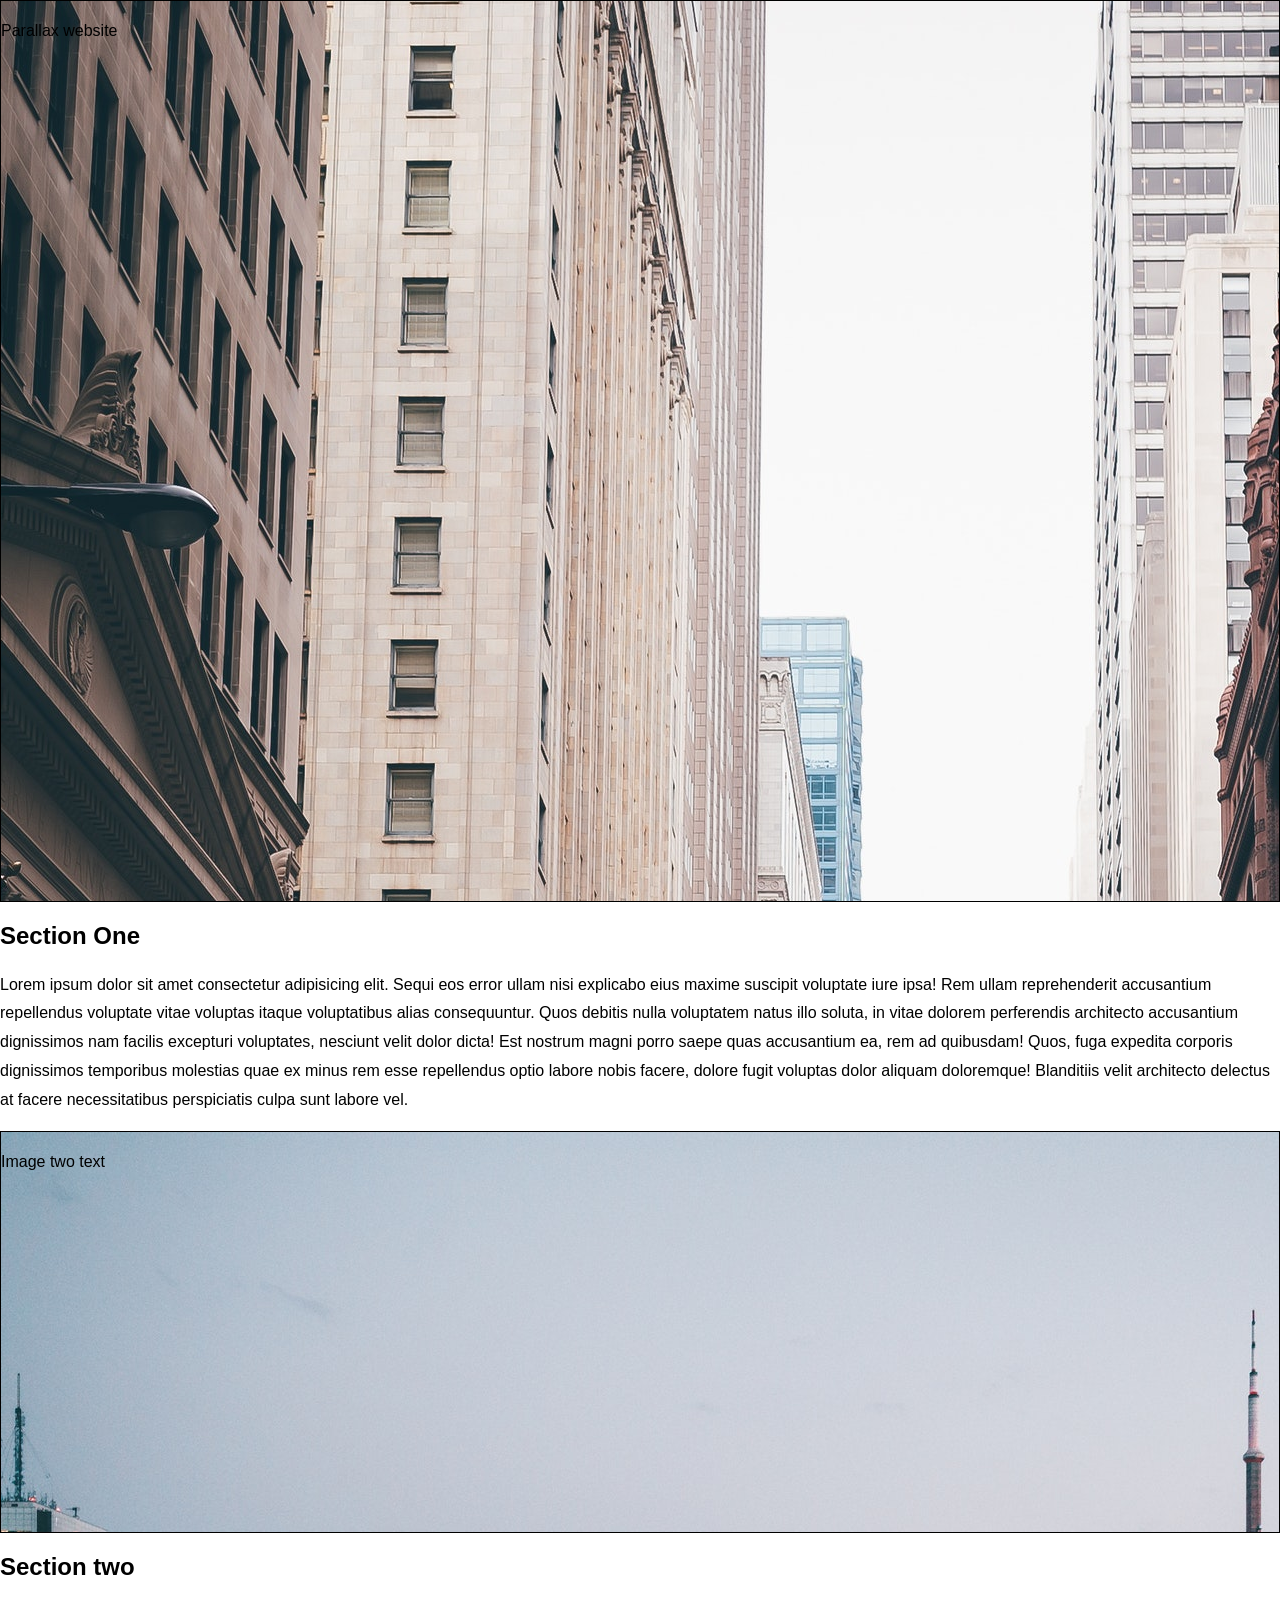
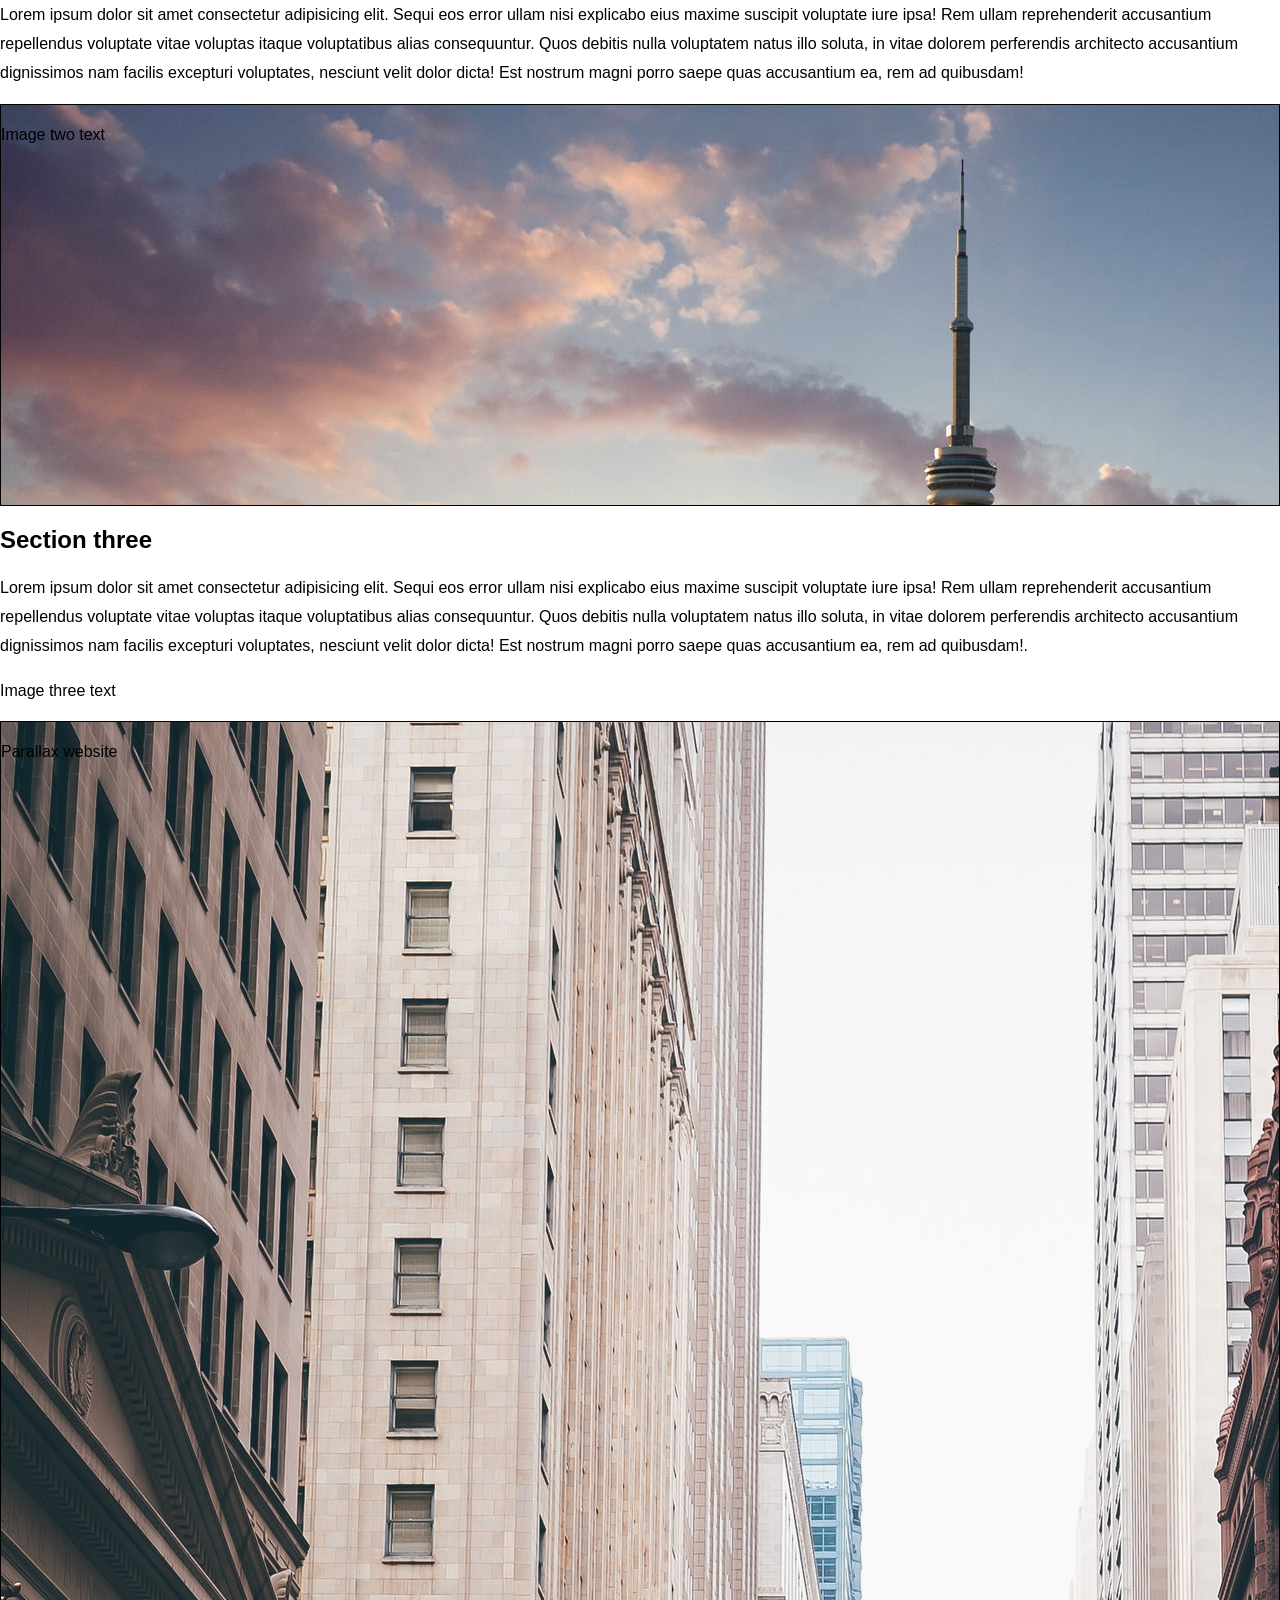
==== index.html @ 0201044d "code fixed img loaded" ====
<!DOCTYPE html>
<html lang="en">
  <head>
    <meta charset="UTF-8" />
    <meta http-equiv="X-UA-Compatible" content="IE=edge" />
    <meta name="viewport" content="width=device-width, initial-scale=1.0" />
    <link rel="stylesheet" href="./style.css" type="text/css">
   
    <title>Parallax website demo</title>
  </head>
  <body>
   <div class="pimg1">
   <div class="ptext">
      <span class="border">
        <p>Parallax website</p>
      </span>
    </div>
  </div>
         <section class="section section-light">
           <h2>Section One</h2>
             <p>Lorem ipsum dolor sit amet consectetur adipisicing elit. Sequi eos error ullam nisi explicabo eius maxime suscipit voluptate iure ipsa! Rem ullam reprehenderit accusantium repellendus voluptate vitae voluptas itaque voluptatibus alias consequuntur. Quos debitis nulla voluptatem natus illo soluta, in vitae dolorem perferendis architecto accusantium dignissimos nam facilis excepturi voluptates, nesciunt velit dolor dicta! Est nostrum magni porro saepe quas accusantium ea, rem ad quibusdam! Quos, fuga expedita corporis dignissimos temporibus molestias quae ex minus rem esse repellendus optio labore nobis facere, dolore fugit voluptas dolor aliquam doloremque! Blanditiis velit architecto delectus at facere necessitatibus perspiciatis culpa sunt labore vel.</p>
           
         </section>
         <div class="pimg2">
          <div class="ptext">
             <span class="border">
               <p>Image two text</p>
             </span>
           </div>
         </div>
         <section class="section section-dark">
          <h2>Section two </h2>
              <p>Lorem ipsum dolor sit amet consectetur adipisicing elit. Sequi eos error ullam nisi explicabo eius maxime suscipit voluptate iure ipsa! Rem ullam reprehenderit accusantium repellendus voluptate vitae voluptas itaque voluptatibus alias consequuntur. Quos debitis nulla voluptatem natus illo soluta, in vitae dolorem perferendis architecto accusantium dignissimos nam facilis excepturi voluptates, nesciunt velit dolor dicta! Est nostrum magni porro saepe quas accusantium ea, rem ad quibusdam! </p>
        </section>
        <div class="pimg3">
         <div class="ptext">
            <span class="border">
              <p>Image two text</p>
            </span>
          </div>
        </div>
         <section class="section section-dark">
          <h2>Section three </h2>
            <p>Lorem ipsum dolor sit amet consectetur adipisicing elit. Sequi eos error ullam nisi explicabo eius maxime suscipit voluptate iure ipsa! Rem ullam reprehenderit accusantium repellendus voluptate vitae voluptas itaque voluptatibus alias consequuntur. Quos debitis nulla voluptatem natus illo soluta, in vitae dolorem perferendis architecto accusantium dignissimos nam facilis excepturi voluptates, nesciunt velit dolor dicta! Est nostrum magni porro saepe quas accusantium ea, rem ad quibusdam!.</p>
          </one>
         </section>
          <div class=".pimg1">
            <div class="ptext">
               <span class="border">
                 <p>Image three text</p>
               </span>
             </div>
           </div>
           <div class="pimg1">
            <div class="ptext">
               <span class="border">
                 <p>Parallax website</p>
               </span>
             </div>
           </div>
   
    
  </body>
</html>
---- style.css ----
html,
body {
 height: 100%;
  margin: 0;
  font-family: "roboto", sans-serif;
  font-weight: 400;
  line-height: 1.8em;
  
  /* background options work in here but not below */
  /* color: #666;
  background-image: url(https://picsum.photos/id/250/2500/1400) */
}
 

.pimg1{
  background-image: url(./img1.jpg);

  min-height: 100%;
  background-color: #000000; 
  border: 1px solid #000000;
}
 
.pimg2 {
    background-image: url(./img2.jpg);
    min-height: 400px;
    border: 1px solid #000000;
   
  }
  .pimg3 {
    background-image: url(./img3.jpg);
    min-height: 400px;
    border: 1px solid #000000;
   
  }
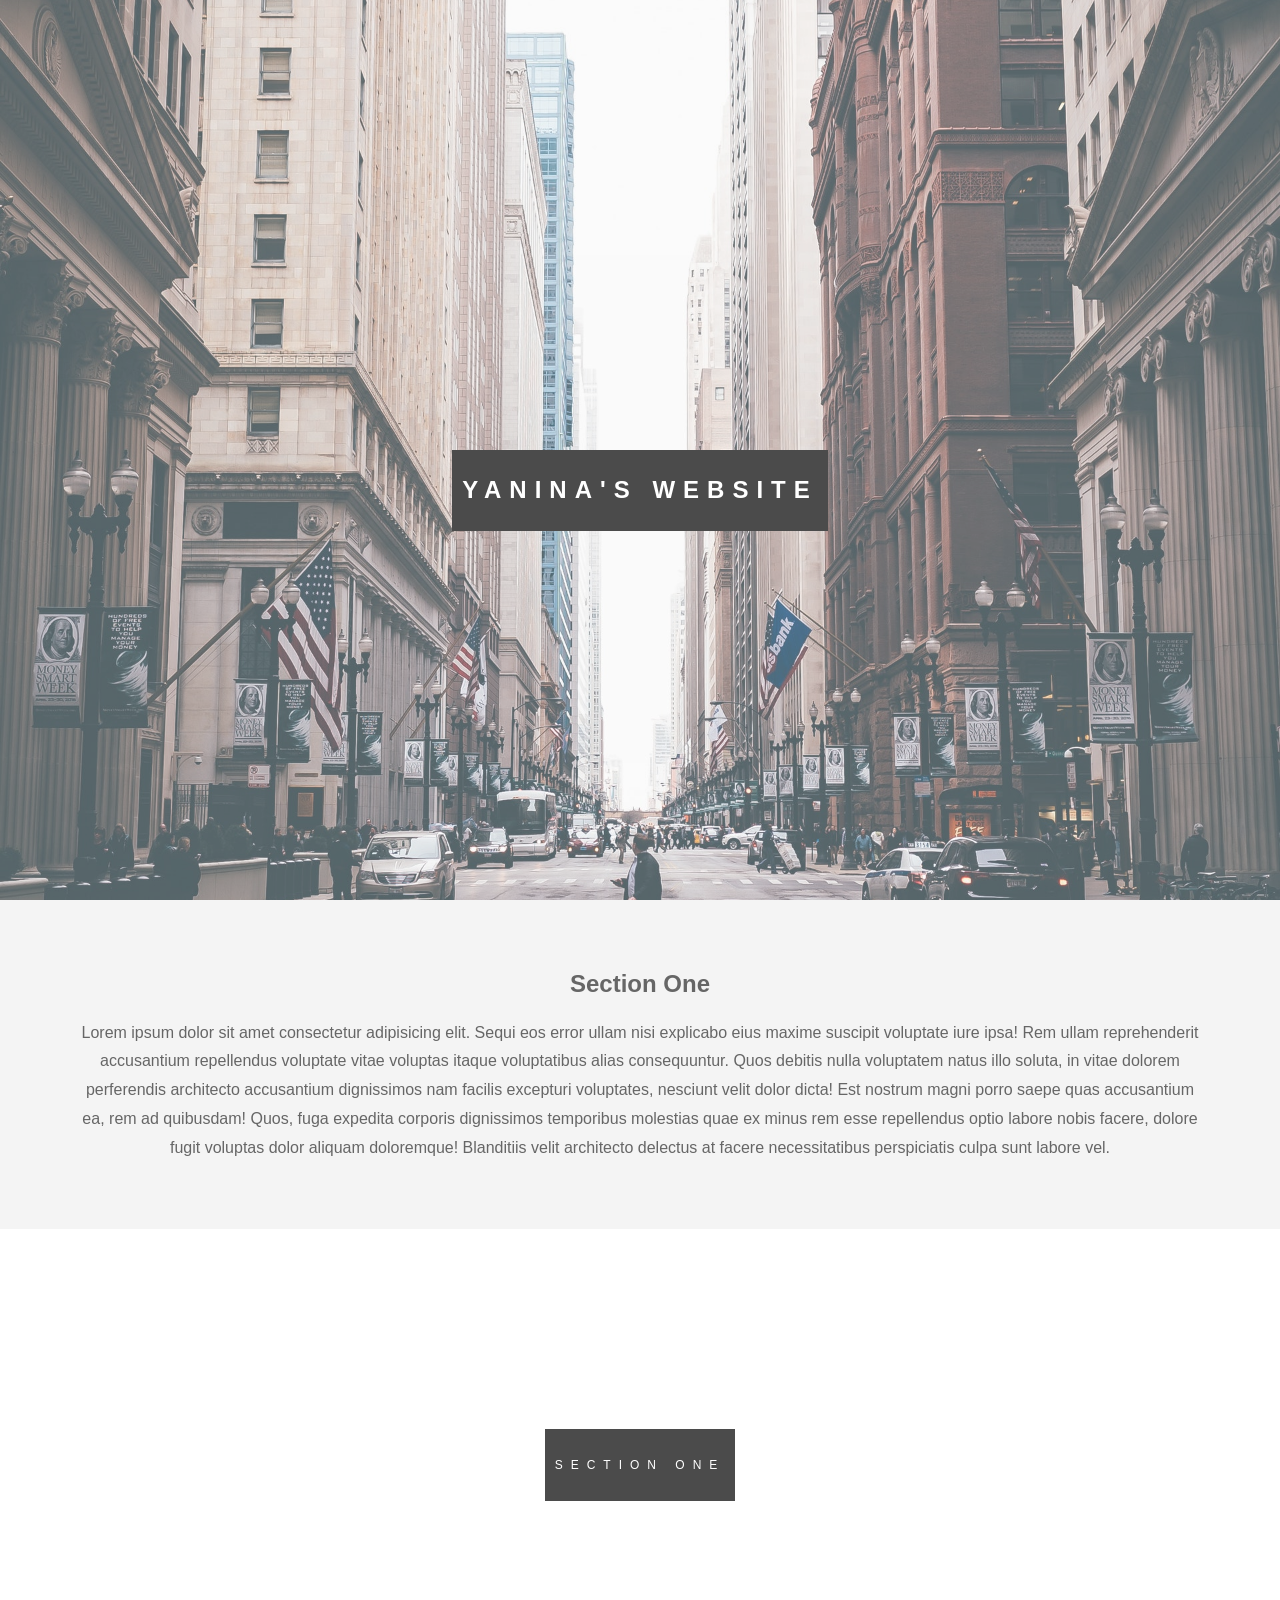
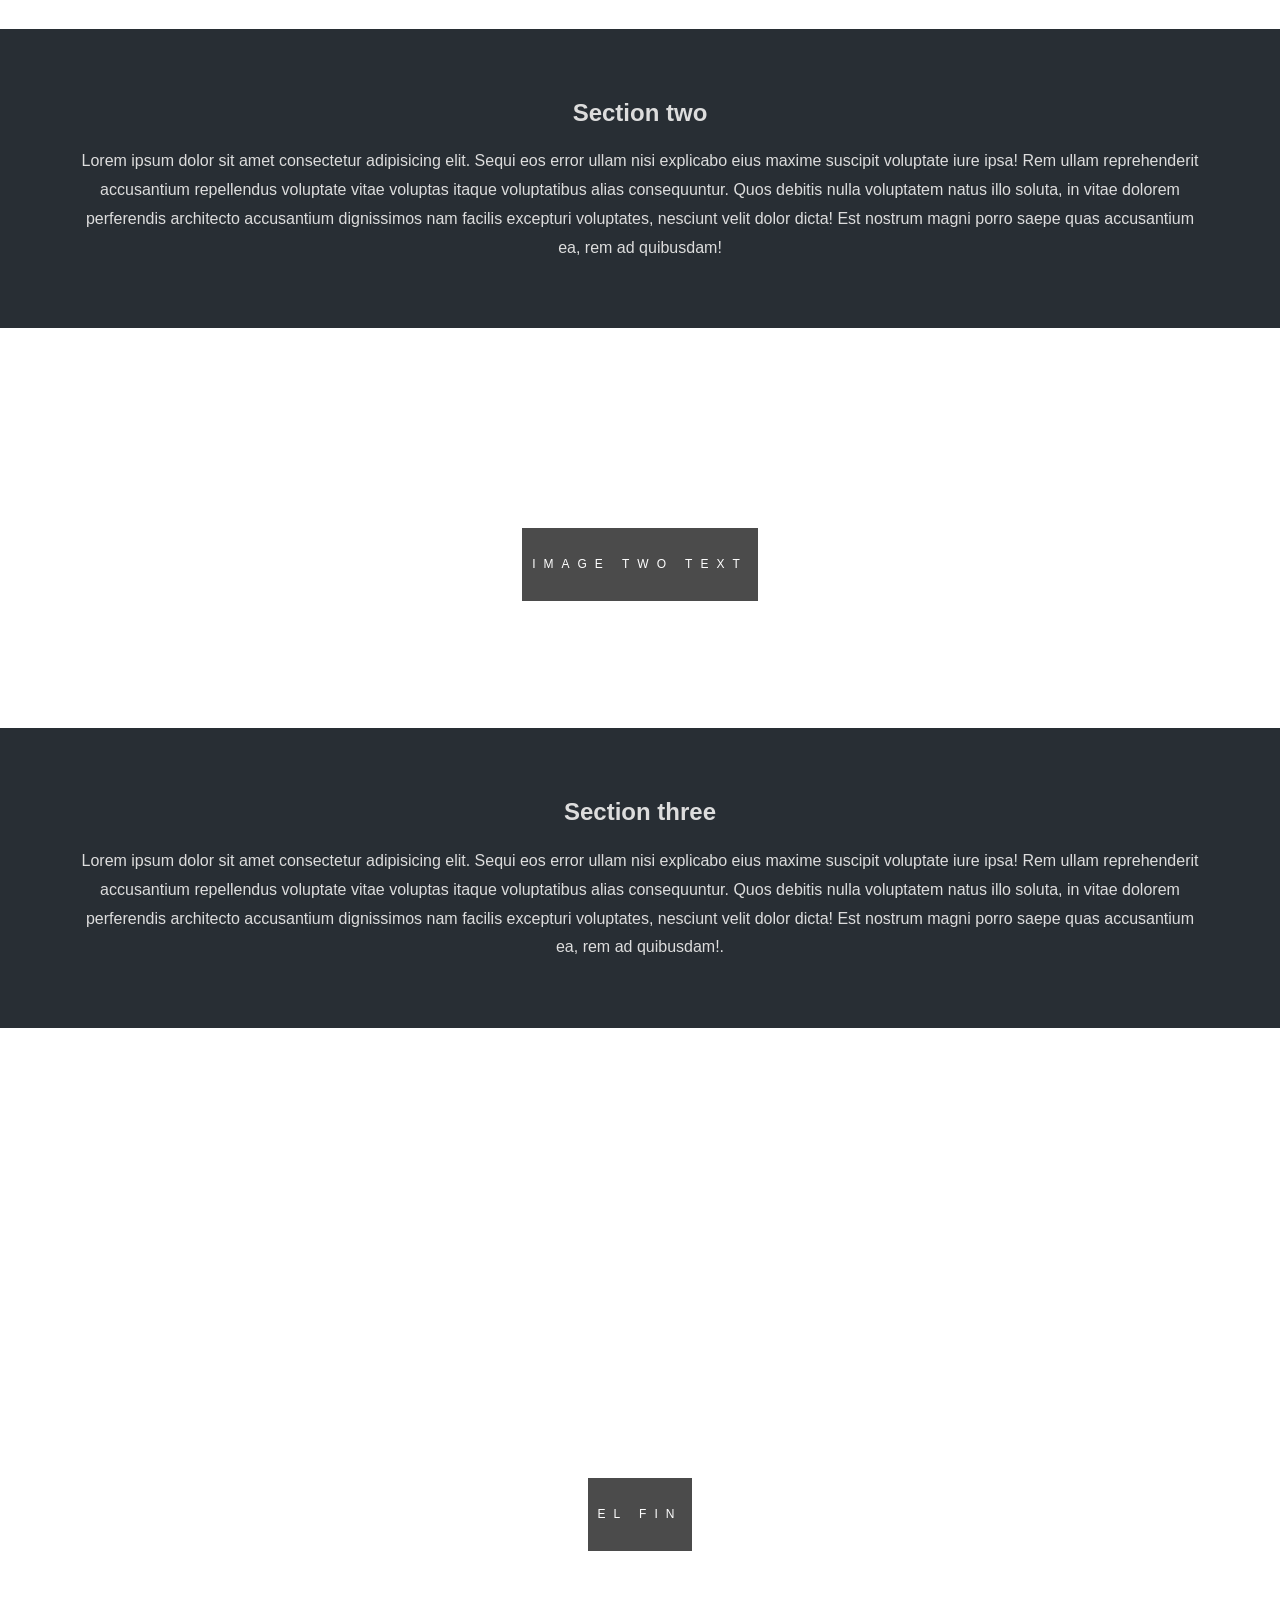
==== commit b74ac5e3: "Code fixed - standard version" ====
--- a/index.html
+++ b/index.html
@@ -12,7 +12,7 @@
    <div class="pimg1">
    <div class="ptext">
       <span class="border">
-        <p>Parallax website</p>
+        <h1>Yanina's Website</h1>
       </span>
     </div>
   </div>
@@ -23,8 +23,8 @@
          </section>
          <div class="pimg2">
           <div class="ptext">
-             <span class="border">
-               <p>Image two text</p>
+             <span class="border trans">
+              <p>section one</p>
              </span>
            </div>
          </div>
@@ -34,7 +34,7 @@
         </section>
         <div class="pimg3">
          <div class="ptext">
-            <span class="border">
+            <span class="border trans">
               <p>Image two text</p>
             </span>
           </div>
@@ -44,17 +44,11 @@
             <p>Lorem ipsum dolor sit amet consectetur adipisicing elit. Sequi eos error ullam nisi explicabo eius maxime suscipit voluptate iure ipsa! Rem ullam reprehenderit accusantium repellendus voluptate vitae voluptas itaque voluptatibus alias consequuntur. Quos debitis nulla voluptatem natus illo soluta, in vitae dolorem perferendis architecto accusantium dignissimos nam facilis excepturi voluptates, nesciunt velit dolor dicta! Est nostrum magni porro saepe quas accusantium ea, rem ad quibusdam!.</p>
           </one>
          </section>
-          <div class=".pimg1">
-            <div class="ptext">
-               <span class="border">
-                 <p>Image three text</p>
-               </span>
-             </div>
-           </div>
+          
            <div class="pimg1">
             <div class="ptext">
                <span class="border">
-                 <p>Parallax website</p>
+                 <p>el fin</p>
                </span>
              </div>
            </div>
--- a/style.css
+++ b/style.css
@@ -4,33 +4,76 @@
  height: 100%;
   margin: 0;
   font-family: "roboto", sans-serif;
+  font-size: 16px;
   font-weight: 400;
   line-height: 1.8em;
-  
-  /* background options work in here but not below */
-  /* color: #666;
-  background-image: url(https://picsum.photos/id/250/2500/1400) */
+  color: #666
+   
 }
  
+.pimg1, .pimg2, .pimg3{
+ position: relative;
+ opacity: 0.70;
+ background-position: center;
+ background-size: cover;
+ background-repeat: no-repeat;
+
+ background-attachment: fixed;
+}
 
 .pimg1{
   background-image: url(./img1.jpg);
-
   min-height: 100%;
-  background-color: #000000; 
-  border: 1px solid #000000;
+ 
 }
  
 .pimg2 {
     background-image: url(./img2.jpg);
     min-height: 400px;
-    border: 1px solid #000000;
+   
    
   }
   .pimg3 {
     background-image: url(./img3.jpg);
     min-height: 400px;
-    border: 1px solid #000000;
+    
+     }
    
+.section {
+ text-align: center;
+  padding: 50px 80px;
+}
+
+.section-light {
+ background-color:#f4f4f4;
+ color: #666;
+}
+
+.section-dark {
+ background-color:#282e34;
+ color: #ddd;
+}
+
+.ptext{
+ position: absolute;
+ top: 50%;
+ width: 100%;
+ text-align: center;
+ color: #000;
+ font-size: 12px;
+ letter-spacing: 8px;
+ text-transform: uppercase;
+}
+
+.ptext .border {
+ background-color: #000;
+  color: #fff;
+  padding: 10px;
+  display: inline-block;
+}
+
+@media (max-width: 568px) {
+  .pimg1, .pimg2, .pimg3 {
+    background-attachment: scroll;
   }
-   
+}
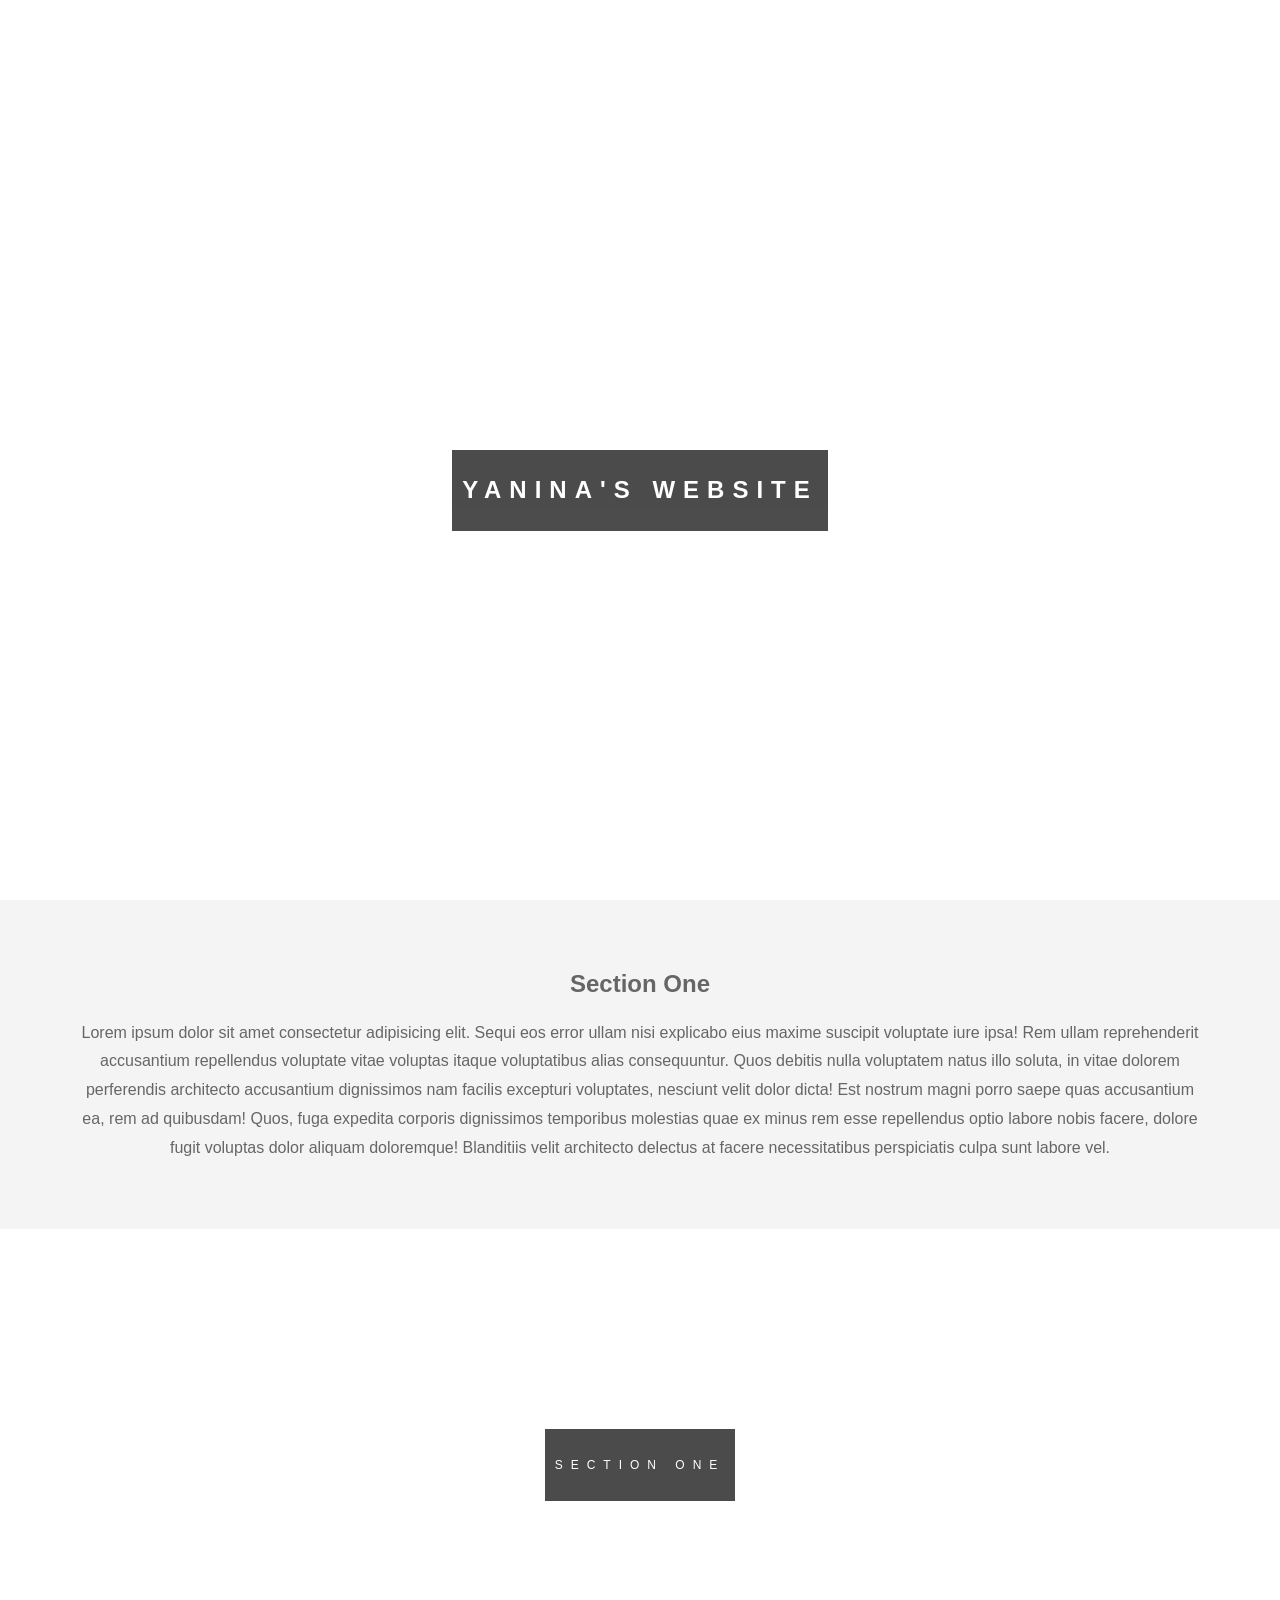
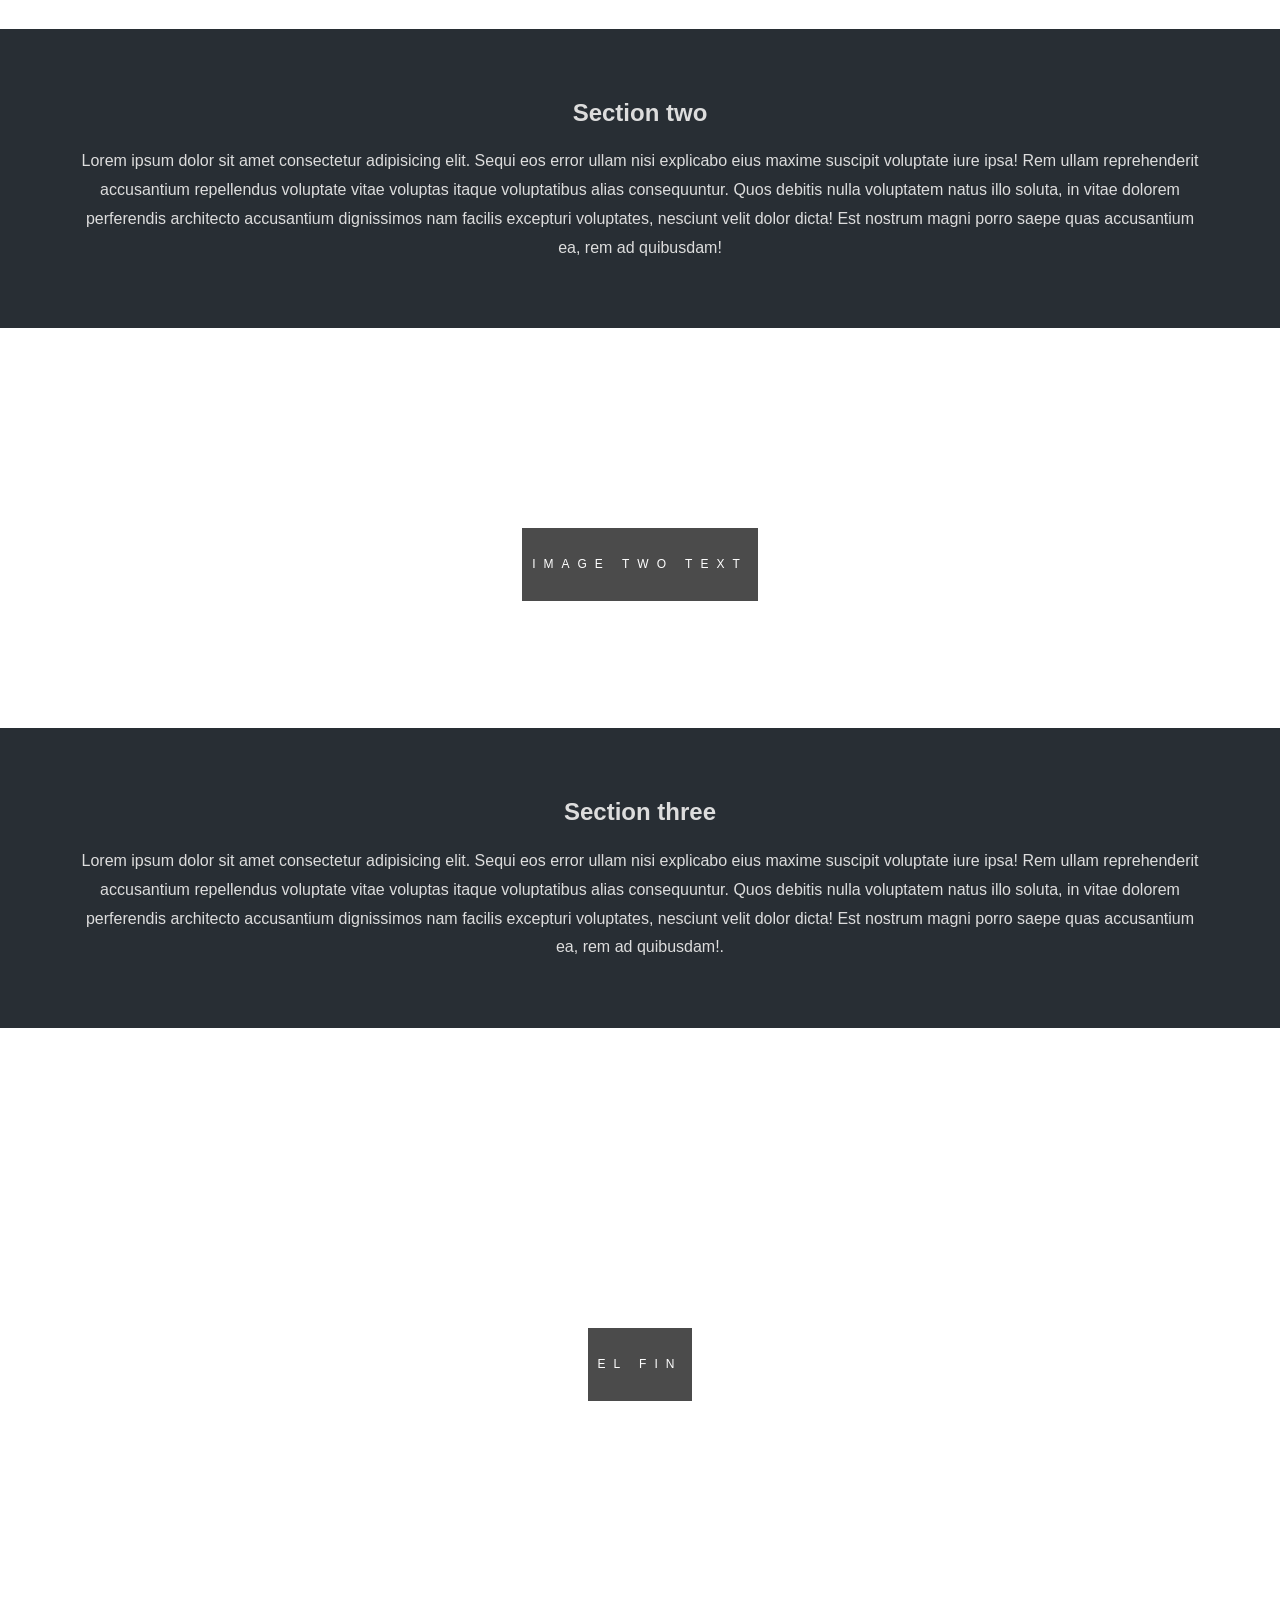
==== commit 84633ec7: "Folders reorganized, end section added" ====
--- a/index.html
+++ b/index.html
@@ -4,7 +4,7 @@
     <meta charset="UTF-8" />
     <meta http-equiv="X-UA-Compatible" content="IE=edge" />
     <meta name="viewport" content="width=device-width, initial-scale=1.0" />
-    <link rel="stylesheet" href="./style.css" type="text/css">
+    <link rel="stylesheet" href="./assests/styles/main.css" type="text/css">
    
     <title>Parallax website demo</title>
   </head>
@@ -45,7 +45,7 @@
           </one>
          </section>
           
-           <div class="pimg1">
+           <div class="pimg4">
             <div class="ptext">
                <span class="border">
                  <p>el fin</p>
--- a/assests/styles/main.css
+++ b/assests/styles/main.css
@@ -0,0 +1,84 @@
+ 
+html,
+body {
+ height: 100%;
+  margin: 0;
+  font-family: "roboto", sans-serif;
+  font-size: 16px;
+  font-weight: 400;
+  line-height: 1.8em;
+  color: #666
+   
+}
+ 
+.pimg1, .pimg2, .pimg3, .pimg4 {
+ position: relative;
+ opacity: 0.70;
+ background-position: center;
+ background-size: cover;
+ background-repeat: no-repeat;
+
+ background-attachment: fixed;
+}
+
+.pimg1{
+  background-image: url(https://picsum.photos/id/13/2550/1400);
+  min-height: 100%;
+ 
+}
+ 
+.pimg2 {
+    background-image: url(../img/cliffs.jpg);
+    min-height: 400px;
+      
+  }
+
+  .pimg3 {
+    background-image: url(../img/road.jpg);
+    min-height: 400px;
+    
+     }
+   
+  .pimg4 {
+    background-image: url(https://picsum.photos/id/13/2550/1400);
+      min-height: 600px;
+      
+       }
+.section {
+ text-align: center;
+  padding: 50px 80px;
+}
+
+.section-light {
+ background-color:#f4f4f4;
+ color: #666;
+}
+
+.section-dark {
+ background-color:#282e34;
+ color: #ddd;
+}
+
+.ptext{
+ position: absolute;
+ top: 50%;
+ width: 100%;
+ text-align: center;
+ color: #000;
+ font-size: 12px;
+ letter-spacing: 8px;
+ text-transform: uppercase;
+}
+
+.ptext .border {
+ background-color: #000;
+  color: #fff;
+  padding: 10px;
+  display: inline-block;
+}
+
+@media (max-width: 568px) {
+  .pimg1, .pimg2, .pimg3 {
+    background-attachment: scroll;
+  }
+}
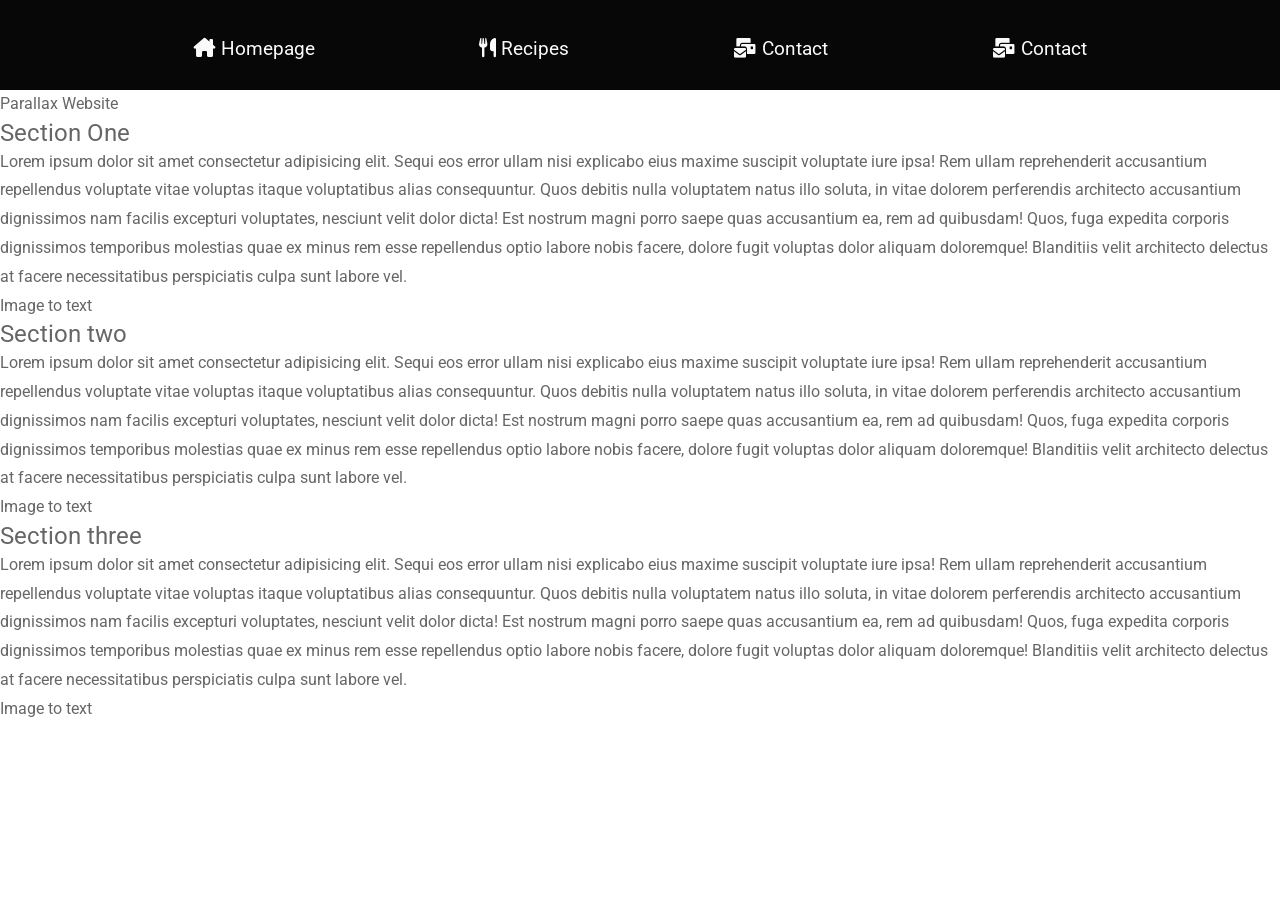
==== commit b826bffe: "Responsive nav-bar fixed Need to customize the navbar later. JS file added but the script needs to " ====
--- a/index.html
+++ b/index.html
@@ -4,55 +4,65 @@
     <meta charset="UTF-8" />
     <meta http-equiv="X-UA-Compatible" content="IE=edge" />
     <meta name="viewport" content="width=device-width, initial-scale=1.0" />
-    <link rel="stylesheet" href="./assests/styles/main.css" type="text/css">
-   
-    <title>Parallax website demo</title>
+    <link rel="stylesheet" href="./assests/css/main.css" />
+    <link rel="icon" href="./assests/img/favicon.png" />
+    <title>Landing page</title>
   </head>
   <body>
-   <div class="pimg1">
-   <div class="ptext">
-      <span class="border">
-        <h1>Yanina's Website</h1>
-      </span>
-    </div>
-  </div>
+    <header>
+      <div class="header-home">
+        <nav class="nav-bar">
+        <a href="./index.html"><i class="fa-solid fa-house-chimney"></i></i> Homepage</a>
+        <a href="./recipes.html"><i class="fa-solid fa-utensils"></i> Recipes</a>
+        <!-- Contact will be in the homepage -->
+        <a href=""><i class="fa-solid fa-envelopes-bulk"></i> Contact</a>
+        <a href=""><i class="fa-solid fa-envelopes-bulk"></i> Contact</a>
+      </nav>
+     </div>
+  </header>
+    <main id="container-home">
+         <div class=".pimg1"> 
+           <div class="ptext">
+             <p>Parallax Website</p>
+              </span>
+            </div>
+          </div>
          <section class="section section-light">
            <h2>Section One</h2>
              <p>Lorem ipsum dolor sit amet consectetur adipisicing elit. Sequi eos error ullam nisi explicabo eius maxime suscipit voluptate iure ipsa! Rem ullam reprehenderit accusantium repellendus voluptate vitae voluptas itaque voluptatibus alias consequuntur. Quos debitis nulla voluptatem natus illo soluta, in vitae dolorem perferendis architecto accusantium dignissimos nam facilis excepturi voluptates, nesciunt velit dolor dicta! Est nostrum magni porro saepe quas accusantium ea, rem ad quibusdam! Quos, fuga expedita corporis dignissimos temporibus molestias quae ex minus rem esse repellendus optio labore nobis facere, dolore fugit voluptas dolor aliquam doloremque! Blanditiis velit architecto delectus at facere necessitatibus perspiciatis culpa sunt labore vel.</p>
            
          </section>
-         <div class="pimg2">
+         <div class=".pimg2"> 
           <div class="ptext">
-             <span class="border trans">
-              <p>section one</p>
+             <span class="border">
+               <p>Image to text</p>
              </span>
            </div>
          </div>
          <section class="section section-dark">
           <h2>Section two </h2>
-              <p>Lorem ipsum dolor sit amet consectetur adipisicing elit. Sequi eos error ullam nisi explicabo eius maxime suscipit voluptate iure ipsa! Rem ullam reprehenderit accusantium repellendus voluptate vitae voluptas itaque voluptatibus alias consequuntur. Quos debitis nulla voluptatem natus illo soluta, in vitae dolorem perferendis architecto accusantium dignissimos nam facilis excepturi voluptates, nesciunt velit dolor dicta! Est nostrum magni porro saepe quas accusantium ea, rem ad quibusdam! </p>
+              <p>Lorem ipsum dolor sit amet consectetur adipisicing elit. Sequi eos error ullam nisi explicabo eius maxime suscipit voluptate iure ipsa! Rem ullam reprehenderit accusantium repellendus voluptate vitae voluptas itaque voluptatibus alias consequuntur. Quos debitis nulla voluptatem natus illo soluta, in vitae dolorem perferendis architecto accusantium dignissimos nam facilis excepturi voluptates, nesciunt velit dolor dicta! Est nostrum magni porro saepe quas accusantium ea, rem ad quibusdam! Quos, fuga expedita corporis dignissimos temporibus molestias quae ex minus rem esse repellendus optio labore nobis facere, dolore fugit voluptas dolor aliquam doloremque! Blanditiis velit architecto delectus at facere necessitatibus perspiciatis culpa sunt labore vel.</p>
         </section>
-        <div class="pimg3">
-         <div class="ptext">
-            <span class="border trans">
-              <p>Image two text</p>
-            </span>
-          </div>
-        </div>
+        <div class=".pimg3"> 
+          <div class="ptext">
+             <span class="border">
+               <p>Image to text</p>
+             </span>
+           </div>
+         </div>
          <section class="section section-dark">
           <h2>Section three </h2>
-            <p>Lorem ipsum dolor sit amet consectetur adipisicing elit. Sequi eos error ullam nisi explicabo eius maxime suscipit voluptate iure ipsa! Rem ullam reprehenderit accusantium repellendus voluptate vitae voluptas itaque voluptatibus alias consequuntur. Quos debitis nulla voluptatem natus illo soluta, in vitae dolorem perferendis architecto accusantium dignissimos nam facilis excepturi voluptates, nesciunt velit dolor dicta! Est nostrum magni porro saepe quas accusantium ea, rem ad quibusdam!.</p>
+            <p>Lorem ipsum dolor sit amet consectetur adipisicing elit. Sequi eos error ullam nisi explicabo eius maxime suscipit voluptate iure ipsa! Rem ullam reprehenderit accusantium repellendus voluptate vitae voluptas itaque voluptatibus alias consequuntur. Quos debitis nulla voluptatem natus illo soluta, in vitae dolorem perferendis architecto accusantium dignissimos nam facilis excepturi voluptates, nesciunt velit dolor dicta! Est nostrum magni porro saepe quas accusantium ea, rem ad quibusdam! Quos, fuga expedita corporis dignissimos temporibus molestias quae ex minus rem esse repellendus optio labore nobis facere, dolore fugit voluptas dolor aliquam doloremque! Blanditiis velit architecto delectus at facere necessitatibus perspiciatis culpa sunt labore vel.</p>
           </one>
-         </section>
-          
-           <div class="pimg4">
+          <div class=".pimg1"> 
             <div class="ptext">
                <span class="border">
-                 <p>el fin</p>
+                 <p>Image to text</p>
                </span>
              </div>
            </div>
-   
-    
+      
+    </main>
+    <footer></footer>
   </body>
-</html>+</html>
--- a/assests/css/main.css
+++ b/assests/css/main.css
@@ -0,0 +1,9 @@
+@import url(./components.css);
+@import url(./global.css);
+@import url(./typography.css);
+@import url(./layout.css);
+
+@import url(https://cdnjs.cloudflare.com/ajax/libs/font-awesome/6.1.1/css/all.min.css);
+
+@import url('https://fonts.googleapis.com/css2?family=Roboto:ital,wght@0,300;0,400;0,500;0,700;0,900;1,100;1,300;1,400;1,500;1,700;1,900&display=swap');
+
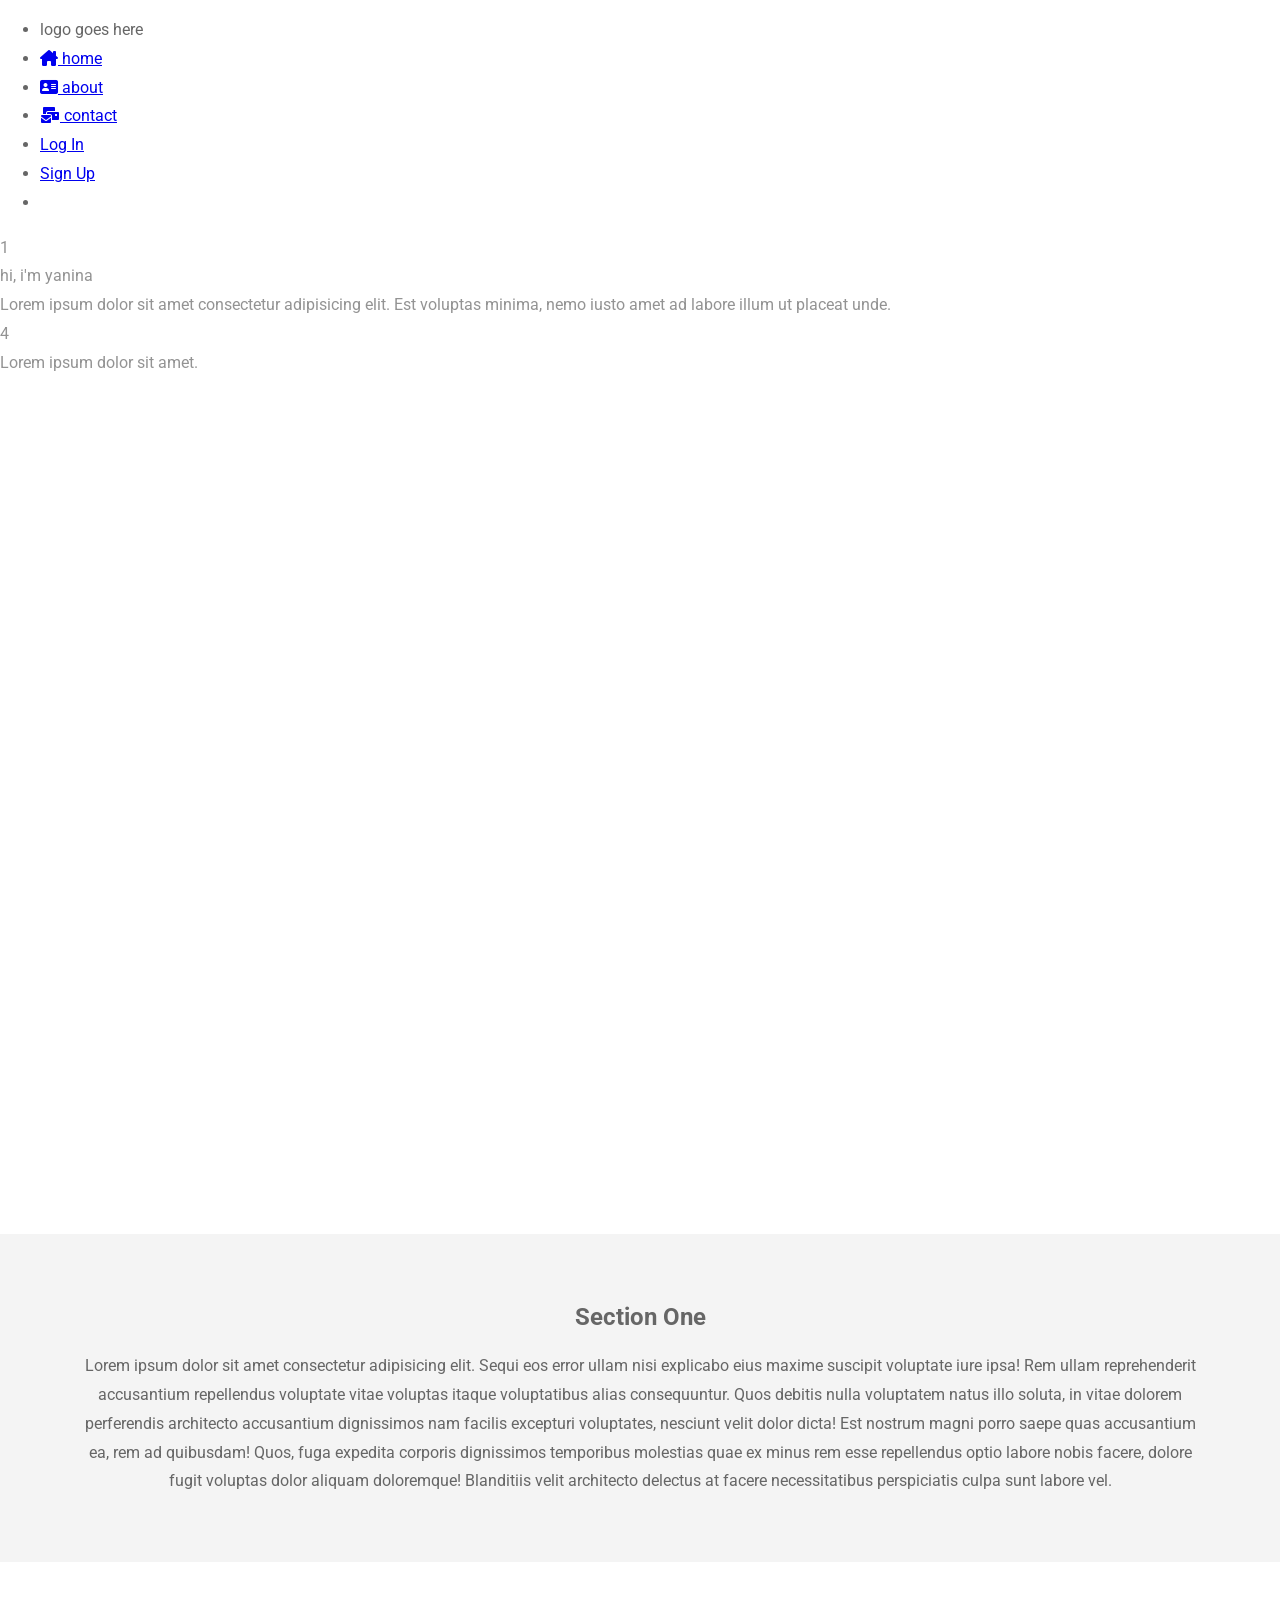
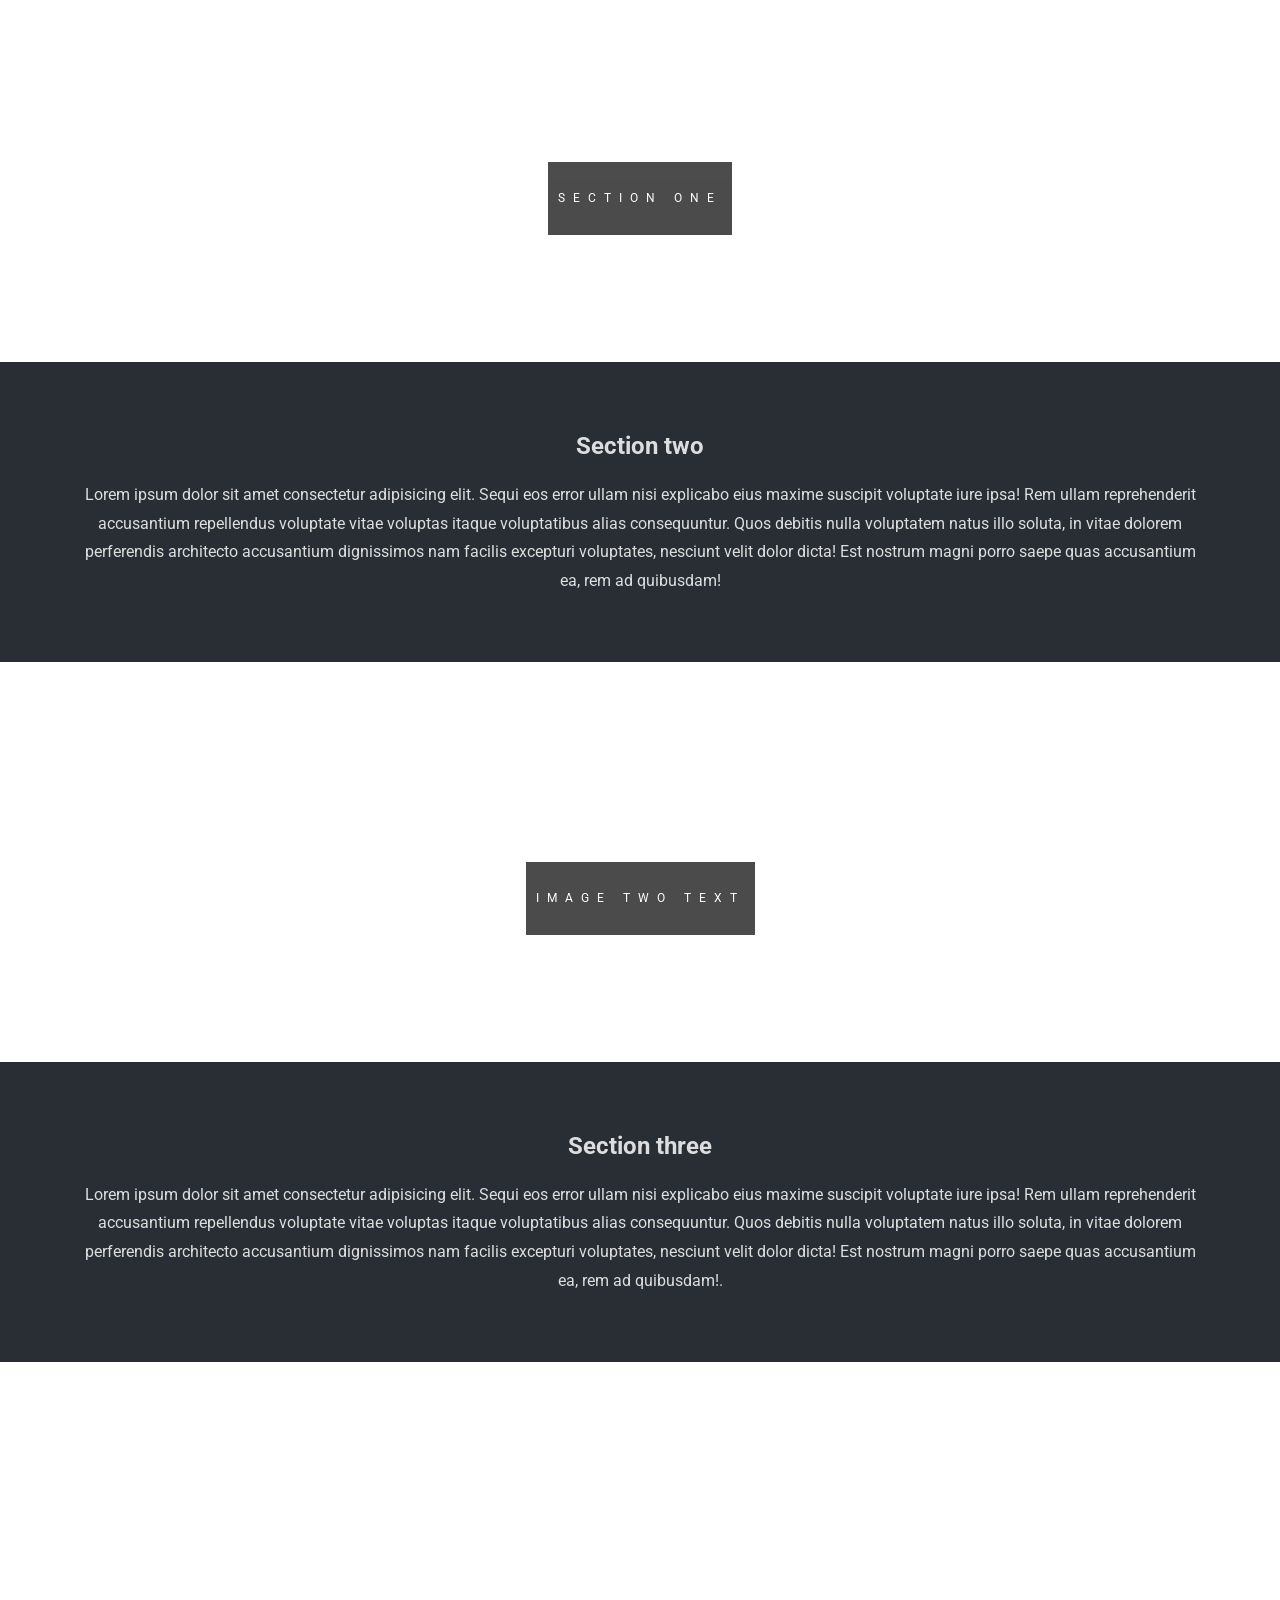
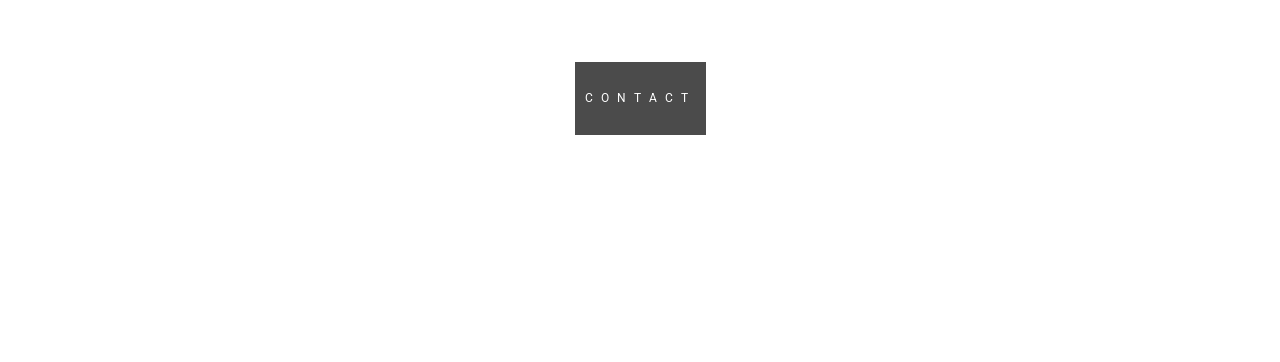
==== commit 5bbaf106: "Trying flex for .pimg1 Need to review code for flex" ====
--- a/index.html
+++ b/index.html
@@ -4,65 +4,86 @@
     <meta charset="UTF-8" />
     <meta http-equiv="X-UA-Compatible" content="IE=edge" />
     <meta name="viewport" content="width=device-width, initial-scale=1.0" />
-    <link rel="stylesheet" href="./assests/css/main.css" />
-    <link rel="icon" href="./assests/img/favicon.png" />
-    <title>Landing page</title>
+    <link rel="stylesheet" href="./assests/styles/main.css" type="text/css">
+       <title>YooBee Assesment</title>
+    <script src="https://code.jquery.com/jquery-3.4.1.slim.min.js"
+       integrity="sha256-pasqAKBDmFT4eHoN2ndd6lN370kFiGUFyTiUHWhU7k8="
+       crossorigin="anonymous"></script>
+    <script>
+       $(function() {
+       $(".toggle").on("click", function() {
+           if ($(".item").hasClass("active")) {
+               $(".item").removeClass("active");
+           } else {
+               $(".item").addClass("active");
+           }
+       });
+   });
+       </script>
   </head>
   <body>
-    <header>
-      <div class="header-home">
-        <nav class="nav-bar">
-        <a href="./index.html"><i class="fa-solid fa-house-chimney"></i></i> Homepage</a>
-        <a href="./recipes.html"><i class="fa-solid fa-utensils"></i> Recipes</a>
-        <!-- Contact will be in the homepage -->
-        <a href=""><i class="fa-solid fa-envelopes-bulk"></i> Contact</a>
-        <a href=""><i class="fa-solid fa-envelopes-bulk"></i> Contact</a>
-      </nav>
+  <header>
+   <nav>
+     <ul class="menu">
+        <li class="logo"><span>logo goes here</span></li>
+        <li class="item"><a href="./index.html"><i class="fa-solid fa-house-chimney"></i> home</a></li>
+        <li class="item"><a href="./about.html"><i class="fa-solid fa-address-card"></i> about</a></li>
+        <li class="item"><a href="./contact.html"><i class="fa-solid fa-envelopes-bulk"></i> contact</a></li>
+        <li class="item button"><a href="#">Log In</a></li>
+        <li class="item button secondary"><a href="#">Sign Up</a></li>
+        <li class="toggle"><span class="bars"></span></li>
+        </ul>
+    </nav>
+  </header>
+<main>
+   <div class="pimg1">
+   
+      <div class="container">
+       <div class="item-container">1</div>
+       <div class="item-container">hi, i'm yanina</div>
+       <div class="item-container">Lorem ipsum dolor sit amet consectetur adipisicing elit. Est voluptas minima, nemo iusto amet ad labore illum ut placeat unde.</div>
+       <div class="item-container">4</div>
+       <div class="item-container">Lorem ipsum dolor sit amet.</div>
      </div>
-  </header>
-    <main id="container-home">
-         <div class=".pimg1"> 
-           <div class="ptext">
-             <p>Parallax Website</p>
-              </span>
-            </div>
-          </div>
+   
+  </div>
          <section class="section section-light">
            <h2>Section One</h2>
              <p>Lorem ipsum dolor sit amet consectetur adipisicing elit. Sequi eos error ullam nisi explicabo eius maxime suscipit voluptate iure ipsa! Rem ullam reprehenderit accusantium repellendus voluptate vitae voluptas itaque voluptatibus alias consequuntur. Quos debitis nulla voluptatem natus illo soluta, in vitae dolorem perferendis architecto accusantium dignissimos nam facilis excepturi voluptates, nesciunt velit dolor dicta! Est nostrum magni porro saepe quas accusantium ea, rem ad quibusdam! Quos, fuga expedita corporis dignissimos temporibus molestias quae ex minus rem esse repellendus optio labore nobis facere, dolore fugit voluptas dolor aliquam doloremque! Blanditiis velit architecto delectus at facere necessitatibus perspiciatis culpa sunt labore vel.</p>
            
          </section>
-         <div class=".pimg2"> 
+         <div class="pimg2">
           <div class="ptext">
-             <span class="border">
-               <p>Image to text</p>
+             <span class="border trans">
+              <p>section one</p>
              </span>
            </div>
          </div>
          <section class="section section-dark">
           <h2>Section two </h2>
-              <p>Lorem ipsum dolor sit amet consectetur adipisicing elit. Sequi eos error ullam nisi explicabo eius maxime suscipit voluptate iure ipsa! Rem ullam reprehenderit accusantium repellendus voluptate vitae voluptas itaque voluptatibus alias consequuntur. Quos debitis nulla voluptatem natus illo soluta, in vitae dolorem perferendis architecto accusantium dignissimos nam facilis excepturi voluptates, nesciunt velit dolor dicta! Est nostrum magni porro saepe quas accusantium ea, rem ad quibusdam! Quos, fuga expedita corporis dignissimos temporibus molestias quae ex minus rem esse repellendus optio labore nobis facere, dolore fugit voluptas dolor aliquam doloremque! Blanditiis velit architecto delectus at facere necessitatibus perspiciatis culpa sunt labore vel.</p>
+              <p>Lorem ipsum dolor sit amet consectetur adipisicing elit. Sequi eos error ullam nisi explicabo eius maxime suscipit voluptate iure ipsa! Rem ullam reprehenderit accusantium repellendus voluptate vitae voluptas itaque voluptatibus alias consequuntur. Quos debitis nulla voluptatem natus illo soluta, in vitae dolorem perferendis architecto accusantium dignissimos nam facilis excepturi voluptates, nesciunt velit dolor dicta! Est nostrum magni porro saepe quas accusantium ea, rem ad quibusdam! </p>
         </section>
-        <div class=".pimg3"> 
-          <div class="ptext">
-             <span class="border">
-               <p>Image to text</p>
-             </span>
-           </div>
-         </div>
+        <div class="pimg3">
+         <div class="ptext">
+            <span class="border trans">
+              <p>Image two text</p>
+            </span>
+          </div>
+        </div>
          <section class="section section-dark">
           <h2>Section three </h2>
-            <p>Lorem ipsum dolor sit amet consectetur adipisicing elit. Sequi eos error ullam nisi explicabo eius maxime suscipit voluptate iure ipsa! Rem ullam reprehenderit accusantium repellendus voluptate vitae voluptas itaque voluptatibus alias consequuntur. Quos debitis nulla voluptatem natus illo soluta, in vitae dolorem perferendis architecto accusantium dignissimos nam facilis excepturi voluptates, nesciunt velit dolor dicta! Est nostrum magni porro saepe quas accusantium ea, rem ad quibusdam! Quos, fuga expedita corporis dignissimos temporibus molestias quae ex minus rem esse repellendus optio labore nobis facere, dolore fugit voluptas dolor aliquam doloremque! Blanditiis velit architecto delectus at facere necessitatibus perspiciatis culpa sunt labore vel.</p>
+            <p>Lorem ipsum dolor sit amet consectetur adipisicing elit. Sequi eos error ullam nisi explicabo eius maxime suscipit voluptate iure ipsa! Rem ullam reprehenderit accusantium repellendus voluptate vitae voluptas itaque voluptatibus alias consequuntur. Quos debitis nulla voluptatem natus illo soluta, in vitae dolorem perferendis architecto accusantium dignissimos nam facilis excepturi voluptates, nesciunt velit dolor dicta! Est nostrum magni porro saepe quas accusantium ea, rem ad quibusdam!.</p>
           </one>
-          <div class=".pimg1"> 
+         </section>
+          
+           <div class="pimg4">
             <div class="ptext">
                <span class="border">
-                 <p>Image to text</p>
+                 <p>contact</p>
                </span>
              </div>
            </div>
-      
-    </main>
-    <footer></footer>
+          </main>
+    
   </body>
-</html>
+</html>
--- a/assests/styles/main.css
+++ b/assests/styles/main.css
@@ -0,0 +1,7 @@
+@import url(./components.css);
+@import url(./global.css);
+@import url(./layout.css);
+@import url(./typography.css);
+
+
+@import url(https://cdnjs.cloudflare.com/ajax/libs/font-awesome/6.1.1/css/all.min.css);
